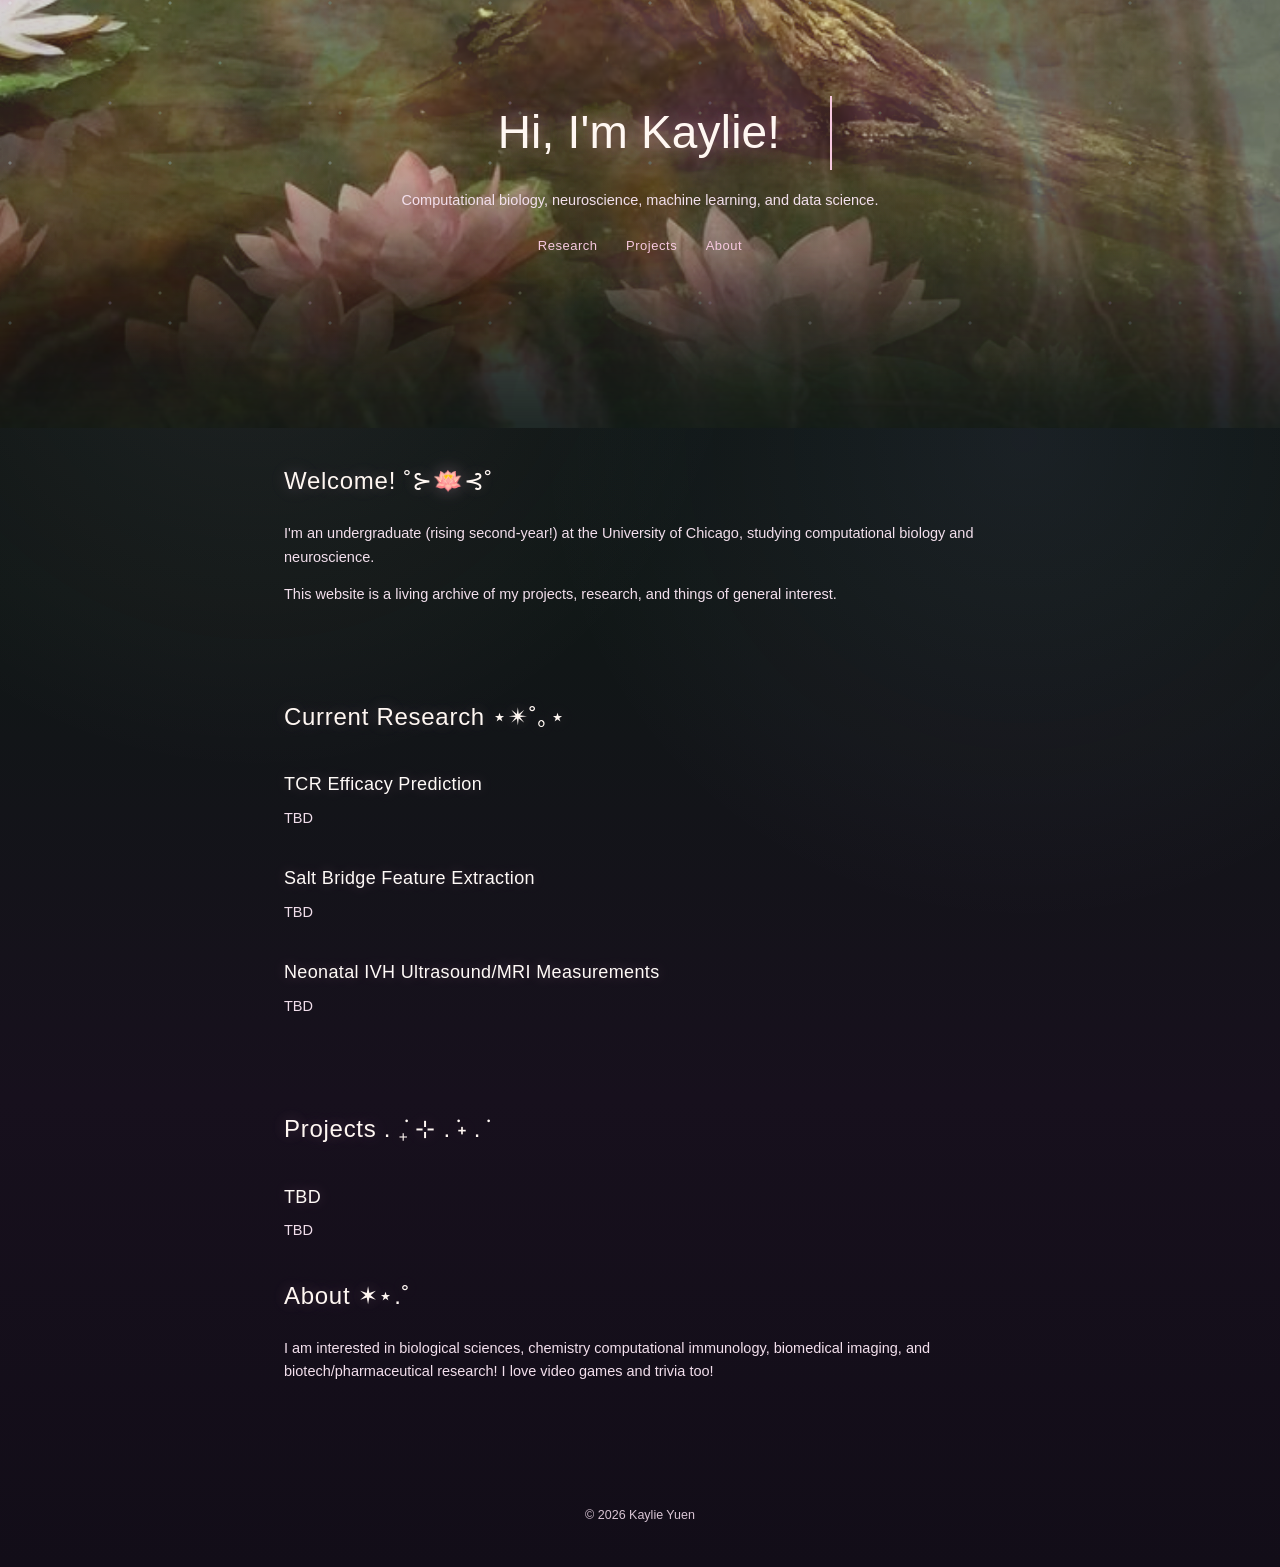
==== index.html @ f01603d9 "Add files via upload" ====
<!DOCTYPE html>
<html lang="en">
<head>
  <meta charset="UTF-8" />
  <meta name="viewport" content="width=device-width, initial-scale=1.0" />
  <title>Kaylie Yuen</title>
  <link rel="icon" type="image/png" href="assets/lotus_art.jpg" />
  <link rel="stylesheet" href="style.css" />
</head>

<body>
  <header>
    <h1>Hi, I'm Kaylie!</h1>
    <p>Computational biology, neuroscience, machine learning, and data science.</p>

    <nav>
      <a href="#research">Research</a>
      <a href="#projects">Projects</a>
      <a href="#about">About</a>
    </nav>
  </header>

  <main>
    <section id="intro">
      <h2>Welcome! ˚⊱🪷⊰˚</h2>
      <p>
        I'm an undergraduate (rising second-year!) at the University of Chicago, studying computational biology and neuroscience.
      </p>
      <p>
        This website is a living archive of my projects, research, and things of general interest.
      </p>
    </section>

    <section id="research">
      <h2>Current Research ⋆✴︎˚｡⋆</h2>

      <div class="card">
        <h3>TCR Efficacy Prediction</h3>
        <p>
          TBD
        </p>
      </div>

      <div class="card">
        <h3>Salt Bridge Feature Extraction</h3>
        <p>
          TBD
        </p>
      </div>

      <div class="card">
        <h3>Neonatal IVH Ultrasound/MRI Measurements</h3>
        <p>
          TBD
        </p>
      </div>
    </section>

    <section id="projects">
      <h2>Projects . ݁₊ ⊹ . ݁˖ . ݁</h2>

      <div class="card">
        <h3>TBD</h3>
        <p>
          TBD
        </p>
      </div>

    <section id="about">
      <h2>About ✶⋆.˚</h2>
      <p>
        I am interested in biological sciences, chemistry computational immunology, biomedical imaging,
        and biotech/pharmaceutical research! I love video games and trivia too!  
      </p>
    </section>
  </main>

  <footer>
    <p>© 2026 Kaylie Yuen</p>
  </footer>
</body>
</html>
---- style.css ----
/* ===== Base Styling ===== */

* {
    box-sizing: border-box;
  }
  
  html {
    scroll-behavior: smooth;
    background: #07120f;
  }
  
  body {
    margin: 0;
    font-family: "Inter", "Helvetica Neue", Arial, sans-serif;
    color: #fff7f2;
    line-height: 1.6;
    font-weight: 400;
    overflow-x: hidden;
    min-height: 100vh;
  
    background:
      radial-gradient(circle at 20% 18%, rgba(255, 190, 220, 0.08), transparent 30%),
      radial-gradient(circle at 80% 28%, rgba(195, 170, 255, 0.07), transparent 32%),
      linear-gradient(180deg, #07120f 0%, #101716 38%, #17101d 70%, #120d18 100%);
  }
  
  /* Nothing bolded */
  h1,
  h2,
  h3,
  p,
  a {
    font-weight: 400;
  }
  
  /* ===== Header with fading lotus image ===== */
  
  header {
    position: relative;
    text-align: center;
    padding: 96px 24px 170px;
    color: #fff7f2;
    overflow: hidden;
    background: #07120f;
  }
  
  /* Sharpened lotus image layer */
  header::before {
    content: "";
    position: absolute;
    inset: 0;
    z-index: 0;
    pointer-events: none;
  
    background:
      linear-gradient(
        to bottom,
        rgba(4, 8, 7, 0.18) 0%,
        rgba(6, 11, 9, 0.35) 42%,
        rgba(7, 18, 15, 0.75) 72%,
        #07120f 100%
      ),
      url("assets/lotus.png");
  
    background-size: cover;
    background-position: center top;
    background-repeat: no-repeat;
  
    filter: contrast(1.2) saturate(1.13) brightness(0.92);
    transform: scale(1.02);
  
    -webkit-mask-image: linear-gradient(
      to bottom,
      black 0%,
      black 58%,
      rgba(0, 0, 0, 0.7) 76%,
      transparent 100%
    );
  
    mask-image: linear-gradient(
      to bottom,
      black 0%,
      black 58%,
      rgba(0, 0, 0, 0.7) 76%,
      transparent 100%
    );
  }
  
  /* Pearly shimmer + sparkle particles */
  header::after {
    content: "";
    position: absolute;
    inset: -18%;
    z-index: 1;
    pointer-events: none;
  
    background:
      radial-gradient(circle, rgba(255, 255, 255, 0.95) 0 1px, transparent 2px) 12% 18% / 160px 160px,
      radial-gradient(circle, rgba(255, 210, 235, 0.85) 0 1px, transparent 2px) 72% 22% / 200px 200px,
      radial-gradient(circle, rgba(220, 255, 240, 0.75) 0 1px, transparent 2px) 35% 75% / 240px 240px,
      radial-gradient(circle, rgba(255, 245, 210, 0.8) 0 1px, transparent 2px) 88% 68% / 180px 180px,
      radial-gradient(circle at 20% 30%, rgba(255, 185, 215, 0.18), transparent 24%),
      radial-gradient(circle at 75% 20%, rgba(230, 210, 255, 0.14), transparent 26%),
      radial-gradient(circle at 50% 80%, rgba(190, 255, 220, 0.08), transparent 30%),
      url("assets/pearl.png");
  
    background-size:
      160px 160px,
      200px 200px,
      240px 240px,
      180px 180px,
      160% 160%,
      170% 170%,
      180% 180%,
      cover;
  
    background-position:
      0 0,
      40px 80px,
      90px 20px,
      120px 100px,
      center,
      center,
      center,
      center;
  
    mix-blend-mode: screen;
    opacity: 0.36;
    filter: contrast(1.1) saturate(1.18) brightness(1.08);
  
    animation: sparkleFloat 9s ease-in-out infinite alternate;
  
    -webkit-mask-image: linear-gradient(
      to bottom,
      black 0%,
      black 55%,
      rgba(0, 0, 0, 0.55) 74%,
      transparent 100%
    );
  
    mask-image: linear-gradient(
      to bottom,
      black 0%,
      black 55%,
      rgba(0, 0, 0, 0.55) 74%,
      transparent 100%
    );
  }
  
  /* Keeps header text above image and particles */
  header h1,
  header p,
  nav {
    position: relative;
    z-index: 2;
  }
  
  /* Typing animation title */
  header h1 {
    display: inline-block;
    font-size: 46px;
    margin: 0 0 12px;
    letter-spacing: 0.2px;
    color: #fff7f2;
    text-shadow:
      0 0 18px rgba(255, 185, 215, 0.45),
      0 0 42px rgba(255, 210, 235, 0.22);
  
    overflow: hidden;
    white-space: nowrap;
    border-right: 2px solid #f6c8df;
    width: 0;
  
    animation:
      typing 2.2s steps(15, end) forwards,
      cursorBlink 0.8s step-end infinite;
  }
  
  header p {
    max-width: 700px;
    margin: 0 auto 18px;
    font-size: 14.5px;
    color: #f2dfec;
  }
  
  /* ===== Animations ===== */
  
  @keyframes sparkleFloat {
    0% {
      transform: translateX(-18px) translateY(-12px) scale(1.02);
      opacity: 0.28;
    }
  
    50% {
      transform: translateX(8px) translateY(6px) scale(1.06);
      opacity: 0.56;
    }
  
    100% {
      transform: translateX(24px) translateY(18px) scale(1.08);
      opacity: 0.38;
    }
  }
  
  @keyframes typing {
    from {
      width: 0;
    }
  
    to {
      width: 15ch;
    }
  }
  
  @keyframes cursorBlink {
    0%,
    100% {
      border-color: transparent;
    }
  
    50% {
      border-color: #f6c8df;
    }
  }
  
  /* ===== Navigation ===== */
  
  nav {
    margin-top: 20px;
  }
  
  nav a {
    margin: 0 12px;
    text-decoration: none;
    color: #f6c8df;
    font-size: 13px;
    letter-spacing: 0.04em;
    padding-bottom: 3px;
    border-bottom: 1px solid transparent;
    transition: 0.2s ease;
  }
  
  nav a:hover {
    color: #ffffff;
    border-bottom: 1px solid #f6c8df;
  }
  
  /* ===== Main Content ===== */
  
  main {
    max-width: 760px;
    width: 100%;
    margin: 0 auto;
    padding: 34px 24px 78px;
    text-align: left;
  }
  
  /* ===== Sections ===== */
  
  section {
    margin-bottom: 92px;
  }
  
  section:last-child {
    margin-bottom: 0;
  }
  
  section h2 {
    font-size: 24px;
    margin: 0 0 22px;
    color: #fff7f2;
    border: none;
    padding-bottom: 0;
    letter-spacing: 0.03em;
    text-shadow:
      0 0 16px rgba(255, 190, 220, 0.24),
      0 0 30px rgba(230, 210, 255, 0.12);
  }
  
  section h2::before {
    content: none;
  }
  
  /* ===== Paragraphs ===== */
  
  p {
    font-size: 14.5px;
    color: #f2dfec;
    margin-top: 0;
    margin-bottom: 14px;
  }
  
  #intro p,
  #about p {
    max-width: 700px;
  }
  
  /* ===== Research and Project Entries ===== */
  
  .card {
    padding: 0;
    margin: 34px 0;
    background: transparent;
    border: none;
    box-shadow: none;
  }
  
  .card h3 {
    margin: 0 0 8px;
    font-size: 18px;
    color: #fffaf7;
    letter-spacing: 0.02em;
    text-shadow: 0 0 14px rgba(255, 190, 220, 0.24);
  }
  
  .card h3::after {
    content: none;
  }
  
  .card p {
    margin: 0;
    color: #f0ddea;
  }
  
  /* ===== Footer ===== */
  
  footer {
    text-align: center;
    padding: 30px 24px 42px;
    color: #d9c5d4;
    font-size: 12.5px;
  }
  
  footer p {
    color: #d9c5d4;
    font-size: 12.5px;
    margin: 0;
  }
  
  footer p::before,
  footer p::after {
    content: none;
  }
  
  /* ===== Mobile Version ===== */
  
  @media (max-width: 700px) {
    header {
      padding: 66px 20px 120px;
      text-align: center;
    }
  
    header::before {
      background-position: center top;
      filter: contrast(1.15) saturate(1.1) brightness(0.9);
    }
  
    header h1 {
      font-size: 34px;
    }
  
    header p {
      font-size: 13.5px;
    }
  
    nav a {
      display: inline-block;
      margin: 6px 9px;
      font-size: 12.5px;
    }
  
    main {
      max-width: 100%;
      margin: 0 auto;
      padding: 42px 24px 60px;
    }
  
    section {
      margin-bottom: 72px;
    }
  
    section h2 {
      font-size: 21px;
      margin-bottom: 17px;
    }
  
    .card {
      margin: 28px 0;
    }
  
    .card h3 {
      font-size: 16px;
    }
  
    p {
      font-size: 14px;
    }
  
    footer {
      padding: 26px 20px 34px;
      text-align: center;
    }
  }
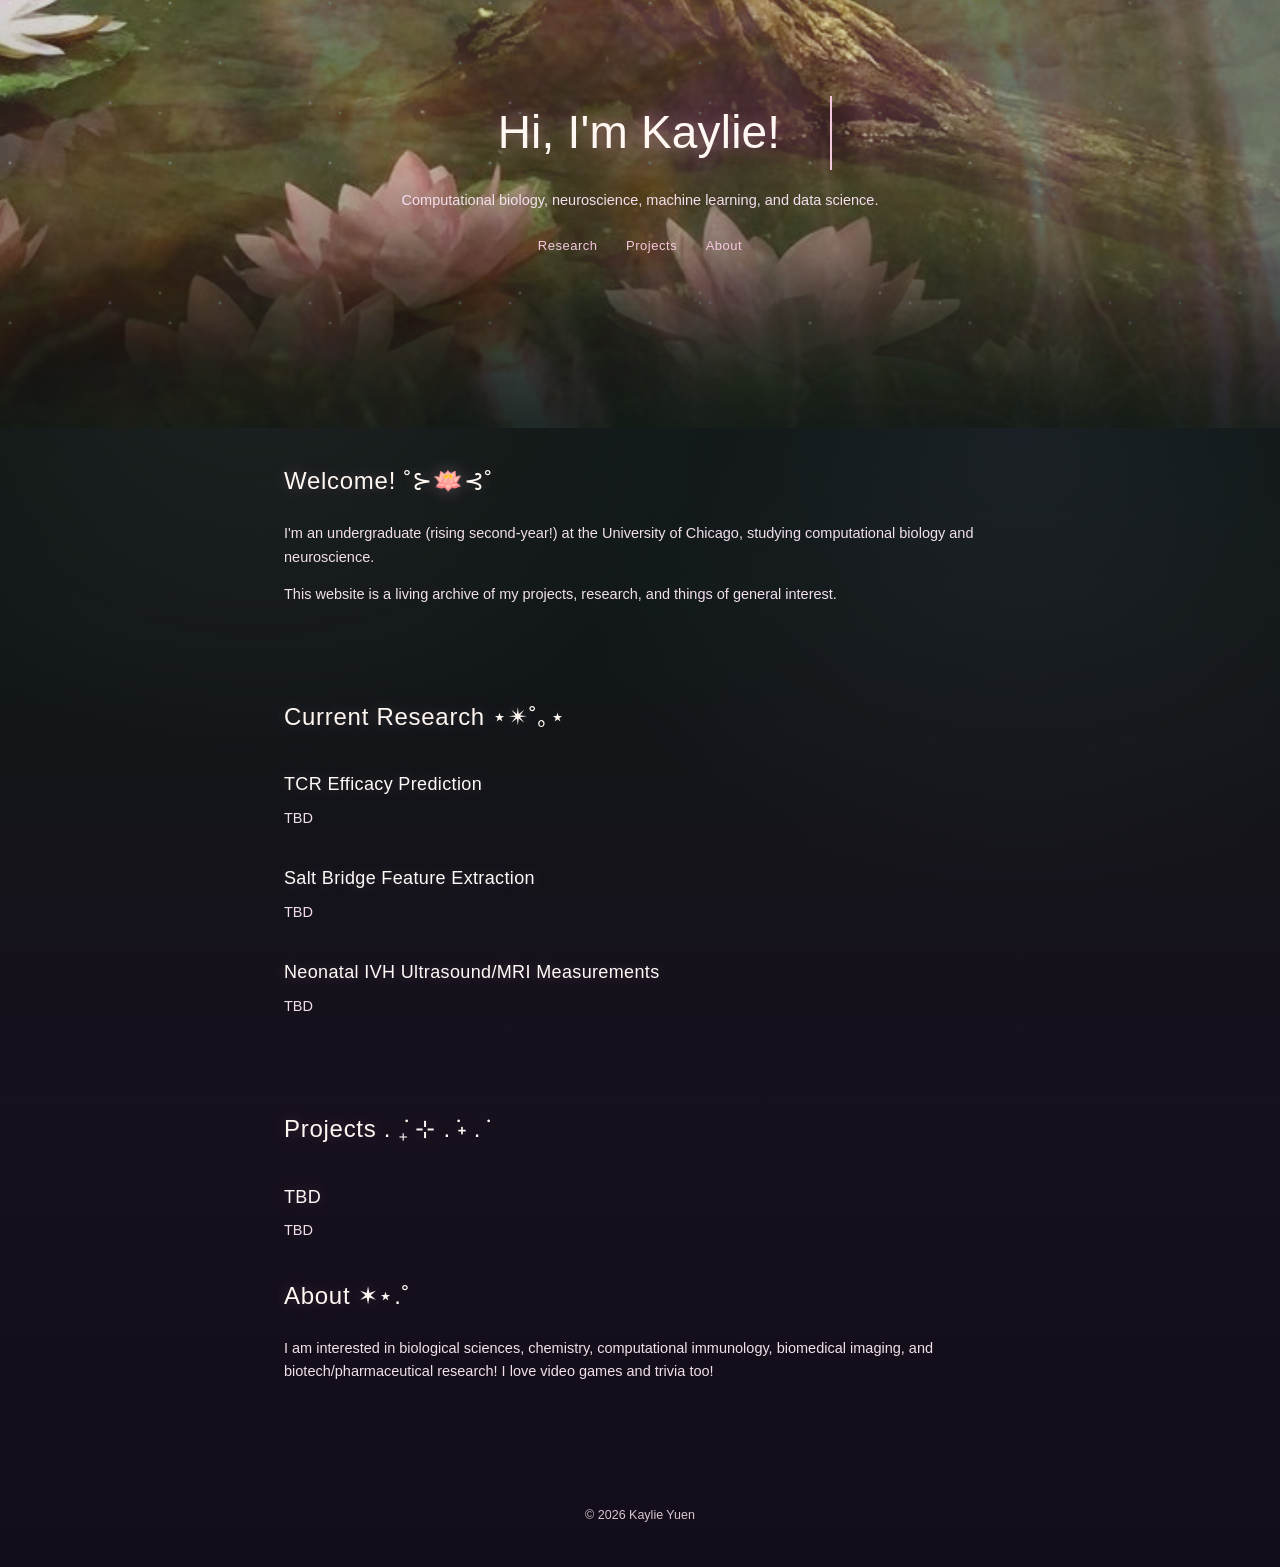
==== commit dedb0309: "Fix typo in interests list in About section" ====
--- a/index.html
+++ b/index.html
@@ -69,7 +69,7 @@
     <section id="about">
       <h2>About ✶⋆.˚</h2>
       <p>
-        I am interested in biological sciences, chemistry computational immunology, biomedical imaging,
+        I am interested in biological sciences, chemistry, computational immunology, biomedical imaging,
         and biotech/pharmaceutical research! I love video games and trivia too!  
       </p>
     </section>
@@ -79,4 +79,4 @@
     <p>© 2026 Kaylie Yuen</p>
   </footer>
 </body>
-</html>+</html>
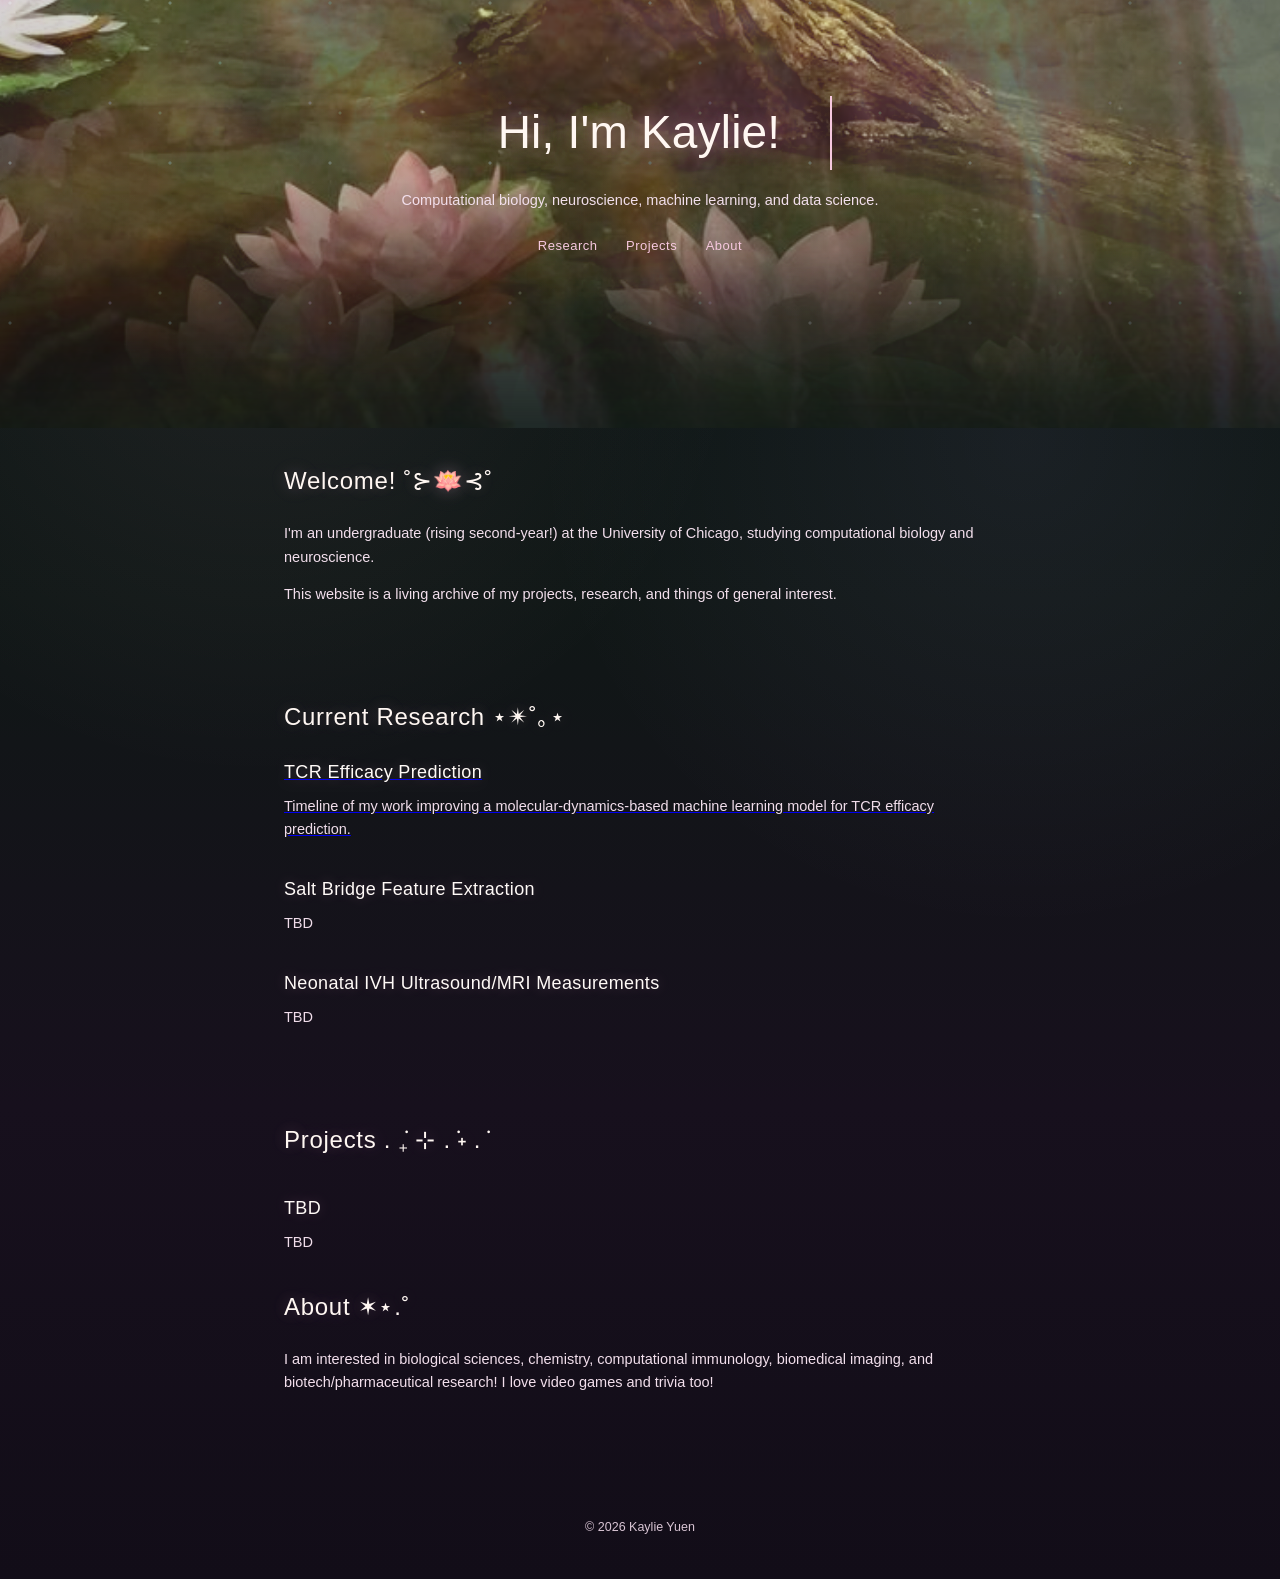
==== commit d683ffdf: "Enhance TCR Efficacy Prediction card content Updated the TCR Efficacy Prediction card with a descrip" ====
--- a/index.html
+++ b/index.html
@@ -34,12 +34,12 @@
     <section id="research">
       <h2>Current Research ⋆✴︎˚｡⋆</h2>
 
-      <div class="card">
+      <a class="card page-link" href="tcr.html">
         <h3>TCR Efficacy Prediction</h3>
         <p>
-          TBD
+          Timeline of my work improving a molecular-dynamics-based machine learning model for TCR efficacy prediction.
         </p>
-      </div>
+      </a>
 
       <div class="card">
         <h3>Salt Bridge Feature Extraction</h3>
